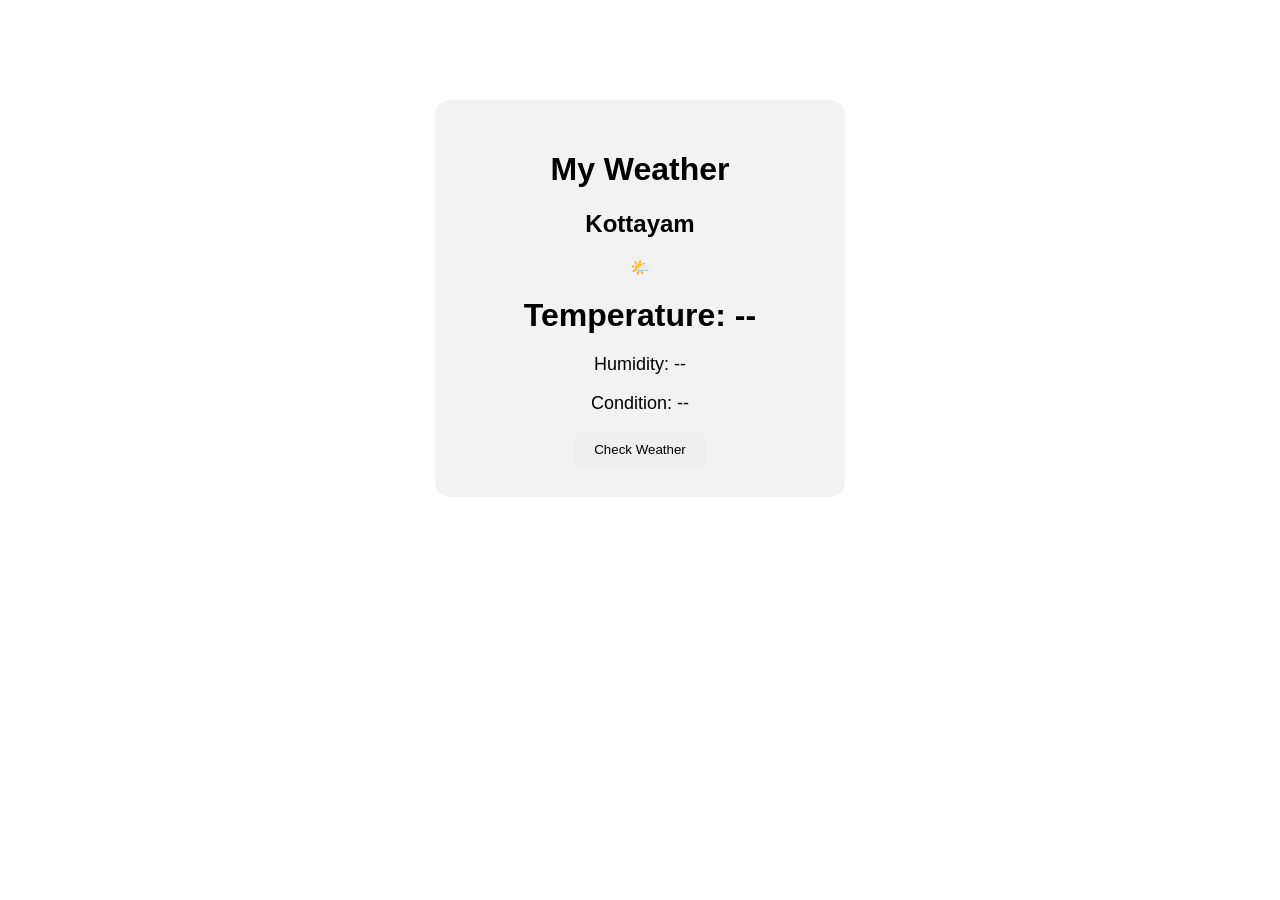
==== My-Weather-App/index.html @ afffc1fa "Build initial weather app" ====
<!DOCTYPE html>
<html>
<head>
    <meta charset="UTF-8">
    <title>My Weather</title>
    <link rel="stylesheet" href="style.css">
</head>
<body>

    <div class="weather-card">
        <h1>My Weather</h1>
        <h2>Kottayam</h2>

        <div id="weather-info">
    <p id="weather-icon">🌤️</p>
    <p id="temperature">Temperature: --</p>
    <p id="humidity">Humidity: --</p>
    <p id="condition">Condition: --</p>
</div>

        <button onclick="showWeather()">Check Weather</button>
    </div>

    <script src="script.js"></script>
</body>
</html>
---- My-Weather-App/style.css ----
body {
    font-family: Arial, sans-serif;
    text-align: center;
    margin-top: 100px;
}

.weather-card {
    width: 350px;
    margin: auto;
    padding: 30px;
    border-radius: 15px;
    background-color: #f2f2f2;
}

button {
    padding: 10px 20px;
    border: none;
    border-radius: 8px;
    cursor: pointer;
}
#temperature {
    font-size: 32px;
    font-weight: bold;
    margin: 20px 0;
}

#humidity,
#condition {
    font-size: 18px;
}
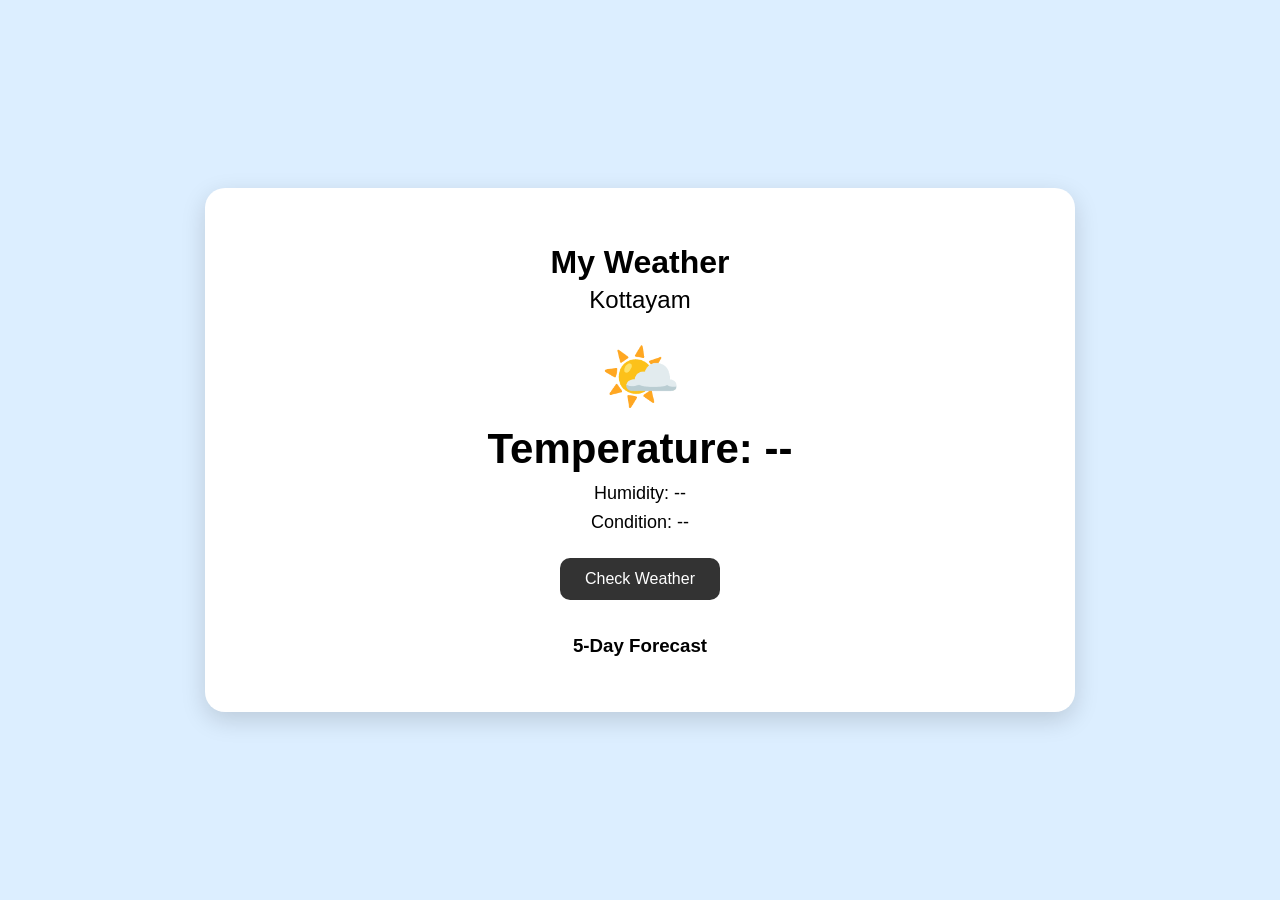
==== commit 04dfb3f8: "Improve weather dashboard UI" ====
--- a/My-Weather-App/index.html
+++ b/My-Weather-App/index.html
@@ -5,6 +5,7 @@
     <title>My Weather</title>
     <link rel="stylesheet" href="style.css">
 </head>
+
 <body>
 
     <div class="weather-card">
@@ -12,15 +13,21 @@
         <h2>Kottayam</h2>
 
         <div id="weather-info">
-    <p id="weather-icon">🌤️</p>
-    <p id="temperature">Temperature: --</p>
-    <p id="humidity">Humidity: --</p>
-    <p id="condition">Condition: --</p>
-</div>
+            <p id="weather-icon">🌤️</p>
+            <p id="temperature">Temperature: --</p>
+            <p id="humidity">Humidity: --</p>
+            <p id="condition">Condition: --</p>
+        </div>
 
         <button onclick="showWeather()">Check Weather</button>
+
+        <div id="forecast">
+            <h3>5-Day Forecast</h3>
+            <div id="forecast-container"></div>
+        </div>
     </div>
 
     <script src="script.js"></script>
+
 </body>
 </html>
--- a/My-Weather-App/style.css
+++ b/My-Weather-App/style.css
@@ -1,30 +1,145 @@
 body {
     font-family: Arial, sans-serif;
-    text-align: center;
-    margin-top: 100px;
+    margin: 0;
+    min-height: 100vh;
+    display: flex;
+    justify-content: center;
+    align-items: center;
+    background-color: #dceeff;
 }
 
+
 .weather-card {
-    width: 350px;
-    margin: auto;
-    padding: 30px;
-    border-radius: 15px;
-    background-color: #f2f2f2;
+    width: 90%;
+    max-width: 800px;
+    padding: 35px;
+    border-radius: 20px;
+    background-color: white;
+    text-align: center;
+    box-shadow: 0 8px 25px rgba(0, 0, 0, 0.15);
 }
 
-button {
-    padding: 10px 20px;
-    border: none;
-    border-radius: 8px;
-    cursor: pointer;
+
+h1 {
+    margin-bottom: 5px;
 }
+
+
+h2 {
+    margin-top: 0;
+    font-weight: normal;
+}
+
+
+#weather-info {
+    margin: 25px 0;
+}
+
+
+#weather-icon {
+    font-size: 65px;
+    margin: 10px 0;
+}
+
+
 #temperature {
-    font-size: 32px;
+    font-size: 42px;
     font-weight: bold;
-    margin: 20px 0;
+    margin: 10px 0;
 }
+
 
 #humidity,
 #condition {
     font-size: 18px;
+    margin: 8px;
+}
+
+
+button {
+    padding: 12px 25px;
+    border: none;
+    border-radius: 10px;
+    cursor: pointer;
+    font-size: 16px;
+    background-color: #333;
+    color: white;
+}
+
+
+button:hover {
+    opacity: 0.85;
+}
+
+
+#forecast {
+    margin-top: 35px;
+}
+
+
+#forecast h3 {
+    margin-bottom: 20px;
+}
+
+
+#forecast-container {
+    display: grid;
+    grid-template-columns: repeat(7, 1fr);
+    gap: 10px;
+}
+
+
+.forecast-day {
+    padding: 15px 8px;
+    border-radius: 12px;
+    background-color: #f3f7fb;
+}
+
+
+.forecast-date {
+    font-weight: bold;
+    font-size: 14px;
+    margin: 0;
+}
+
+
+.forecast-icon {
+    font-size: 32px;
+    margin: 12px 0;
+}
+
+
+.forecast-condition {
+    font-size: 12px;
+    min-height: 30px;
+}
+
+
+.forecast-temp {
+    font-size: 14px;
+}
+
+
+.forecast-temp strong {
+    font-size: 16px;
+}
+
+
+.forecast-temp span {
+    margin-left: 5px;
+    opacity: 0.6;
+}
+
+
+/* Responsive layout for smaller screens */
+
+@media (max-width: 700px) {
+
+    .weather-card {
+        padding: 25px 15px;
+    }
+
+    #forecast-container {
+        grid-template-columns: repeat(2, 1fr);
+    }
 }
